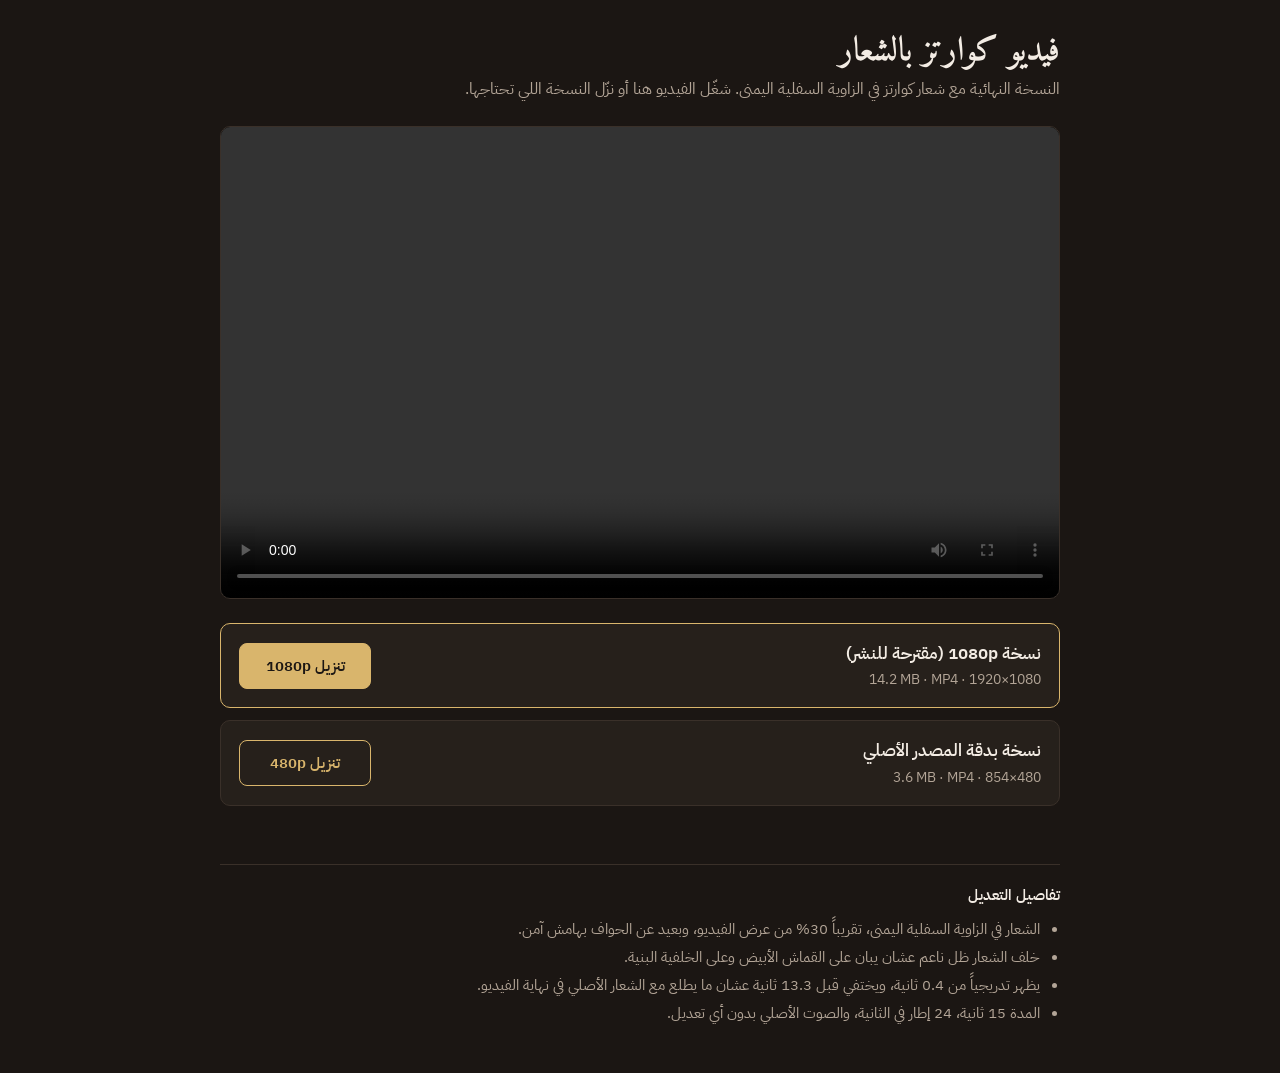
==== delivery/index.html @ de1e841a "Enlarge corner logo by 30% Logo width 200px -> 260px (480p) and 450px -> 585px (1080p); shadow and p" ====
<!DOCTYPE html>
<html lang="ar" dir="rtl">
<head>
<meta charset="utf-8">
<meta name="viewport" content="width=device-width, initial-scale=1">
<title>فيديو كوارتز بالشعار</title>
<link rel="preconnect" href="https://fonts.googleapis.com">
<link rel="preconnect" href="https://fonts.gstatic.com" crossorigin>
<link href="https://fonts.googleapis.com/css2?family=Amiri:wght@700&family=IBM+Plex+Sans+Arabic:wght@400;500;600&display=swap" rel="stylesheet">
<style>
  :root {
    /* Single dark world: the cocoa fabric of the video's final scene, champagne-gold accent from the jewellery.
       Layout: one column, player first, then two download rows. */
    color-scheme: dark;
    --bg: #1b1613;
    --surface: #26201b;
    --line: #3a3029;
    --text: #f3ece4;
    --muted: #b3a597;
    --gold: #d9b56c;
    --font-display: "Amiri", "Noto Naskh Arabic", "Times New Roman", serif;
    --font-body: "IBM Plex Sans Arabic", "Segoe UI", Tahoma, sans-serif;
  }
  * { box-sizing: border-box; }
  html, body { margin: 0; background: var(--bg); color: var(--text); }
  body { font-family: var(--font-body); font-size: 16px; line-height: 1.6; }
  main { max-width: 880px; margin: 0 auto; padding: 32px 20px 48px; display: grid; gap: 24px; }
  header { display: grid; gap: 4px; }
  h1 { font-family: var(--font-display); font-weight: 700; font-size: 34px; line-height: 1.2; margin: 0; text-wrap: balance; }
  .sub { color: var(--muted); margin: 0; max-width: 62ch; }
  video { width: 100%; aspect-ratio: 16 / 9; display: block; background: #000; border-radius: 10px; border: 1px solid var(--line); }
  .files { display: grid; gap: 12px; }
  .file { display: flex; flex-wrap: wrap; align-items: center; justify-content: space-between; gap: 12px 20px;
          background: var(--surface); border: 1px solid var(--line); border-radius: 10px; padding: 16px 18px; }
  .file.primary { border-color: var(--gold); }
  .file h2 { margin: 0; font-size: 17px; font-weight: 600; }
  .meta { margin: 2px 0 0; color: var(--muted); font-size: 14px; font-variant-numeric: tabular-nums; }
  .meta bdi { direction: ltr; }
  button { font: inherit; font-weight: 600; font-size: 15px; cursor: pointer; border-radius: 8px; padding: 10px 18px;
           border: 1px solid var(--gold); background: transparent; color: var(--gold); min-width: 132px; }
  .file.primary button { background: var(--gold); color: #1b1613; }
  button:hover { filter: brightness(1.08); }
  button:focus-visible { outline: 2px solid var(--text); outline-offset: 3px; }
  button[disabled] { opacity: .6; cursor: progress; }
  .status { margin: 0; min-height: 1.6em; color: var(--muted); font-size: 14px; }
  .details { border-top: 1px solid var(--line); padding-top: 18px; display: grid; gap: 6px; color: var(--muted); font-size: 15px; }
  .details h3 { margin: 0 0 4px; color: var(--text); font-size: 15px; font-weight: 600; }
  .details ul { margin: 0; padding-inline-start: 20px; display: grid; gap: 4px; }
  .details bdi { direction: ltr; font-variant-numeric: tabular-nums; }
  @media (max-width: 480px) { h1 { font-size: 28px; } .file button { width: 100%; } }
</style>
</head>
<body>
<main>
  <header>
    <h1>فيديو كوارتز بالشعار</h1>
    <p class="sub">النسخة النهائية مع شعار كوارتز في الزاوية السفلية اليمنى. شغّل الفيديو هنا أو نزّل النسخة اللي تحتاجها.</p>
  </header>

  <video src="quartz-video-logo-1080p.mp4" controls playsinline preload="metadata"></video>

  <section class="files" aria-label="ملفات التنزيل">
    <div class="file primary">
      <div>
        <h2>نسخة 1080p (مقترحة للنشر)</h2>
        <p class="meta"><bdi>1920×1080</bdi> · <bdi>MP4</bdi> · <bdi>14.2 MB</bdi></p>
      </div>
      <button type="button" id="dl-1080" data-file="quartz-video-logo-1080p.mp4" data-name="quartz-video-logo-1080p.mp4">تنزيل 1080p</button>
    </div>
    <div class="file">
      <div>
        <h2>نسخة بدقة المصدر الأصلي</h2>
        <p class="meta"><bdi>854×480</bdi> · <bdi>MP4</bdi> · <bdi>3.6 MB</bdi></p>
      </div>
      <button type="button" id="dl-native" data-file="quartz-video-logo.mp4" data-name="quartz-video-logo-480p.mp4">تنزيل 480p</button>
    </div>
    <p class="status" id="status" role="status" aria-live="polite"></p>
  </section>

  <section class="details">
    <h3>تفاصيل التعديل</h3>
    <ul>
      <li>الشعار في الزاوية السفلية اليمنى، تقريباً 30% من عرض الفيديو، وبعيد عن الحواف بهامش آمن.</li>
      <li>خلف الشعار ظل ناعم عشان يبان على القماش الأبيض وعلى الخلفية البنية.</li>
      <li>يظهر تدريجياً من <bdi>0.4</bdi> ثانية، ويختفي قبل <bdi>13.3</bdi> ثانية عشان ما يطلع مع الشعار الأصلي في نهاية الفيديو.</li>
      <li>المدة <bdi>15</bdi> ثانية، <bdi>24</bdi> إطار في الثانية، والصوت الأصلي بدون أي تعديل.</li>
    </ul>
  </section>
</main>
<script>
  const statusEl = document.getElementById("status");
  const buttons = Array.from(document.querySelectorAll("button[data-file]"));
  const fallback = "التنزيل المباشر ما يشتغل في هذا العرض. افتح الصفحة من claude.ai في المتصفح وجرّب مرة ثانية.";
  let downloads = null;

  if (window.claude && typeof window.claude.use === "function") {
    window.claude.use("downloads").then((ns) => {
      downloads = ns;
      if (!ns) statusEl.textContent = fallback;
    }).catch(() => { statusEl.textContent = fallback; });
  }

  buttons.forEach((btn) => {
    btn.addEventListener("click", async () => {
      if (!downloads) { statusEl.textContent = fallback; return; }
      const label = btn.textContent;
      btn.disabled = true;
      btn.textContent = "جاري التجهيز…";
      statusEl.textContent = "";
      try {
        const res = await fetch(btn.dataset.file);
        if (!res.ok) throw { code: "fetch" };
        const blob = await res.blob();
        await downloads.save({ filename: btn.dataset.name, data: blob });
        statusEl.textContent = "تم: الملف " + btn.dataset.name + " انحفظ.";
      } catch (err) {
        const code = err && err.code;
        if (code === "declined") statusEl.textContent = "انلغى التنزيل.";
        else if (code === "rate_limited") statusEl.textContent = "فيه طلب تنزيل مفتوح. انتظر لحظة وجرّب مرة ثانية.";
        else if (code === "fetch") statusEl.textContent = "ما قدرت أحمّل الملف. حدّث الصفحة وجرّب مرة ثانية.";
        else statusEl.textContent = fallback;
      } finally {
        btn.disabled = false;
        btn.textContent = label;
      }
    });
  });
</script>
</body>
</html>
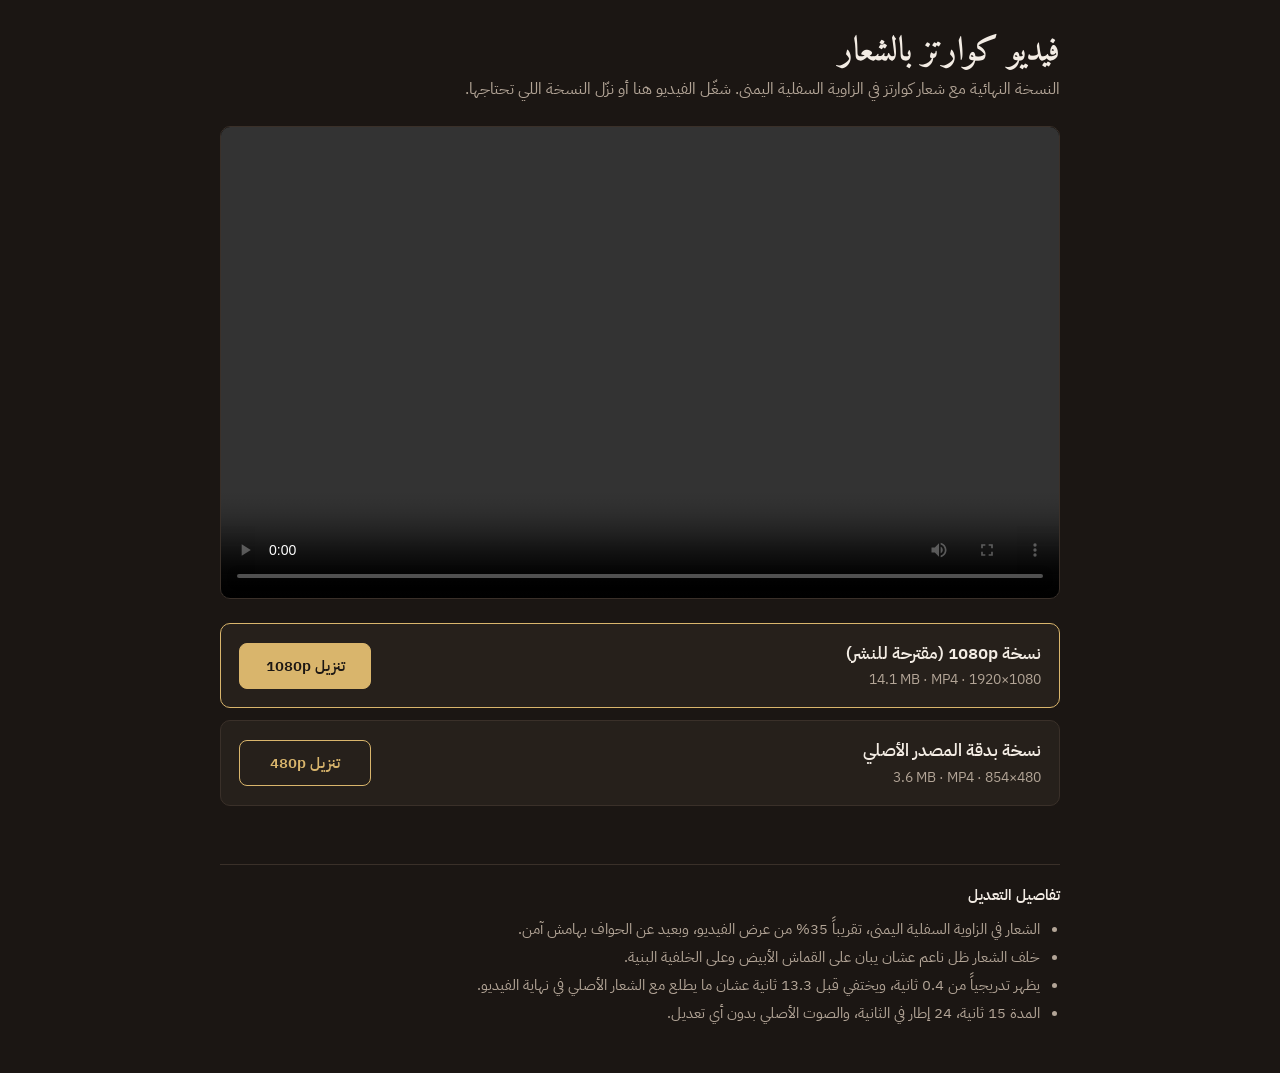
==== commit 3eb8b98f: "Enlarge corner logo to 1.5x original size Logo width 300px (480p) / 675px (1080p).  Co-Authored-By: " ====
--- a/delivery/index.html
+++ b/delivery/index.html
@@ -63,7 +63,7 @@
     <div class="file primary">
       <div>
         <h2>نسخة 1080p (مقترحة للنشر)</h2>
-        <p class="meta"><bdi>1920×1080</bdi> · <bdi>MP4</bdi> · <bdi>14.2 MB</bdi></p>
+        <p class="meta"><bdi>1920×1080</bdi> · <bdi>MP4</bdi> · <bdi>14.1 MB</bdi></p>
       </div>
       <button type="button" id="dl-1080" data-file="quartz-video-logo-1080p.mp4" data-name="quartz-video-logo-1080p.mp4">تنزيل 1080p</button>
     </div>
@@ -80,7 +80,7 @@
   <section class="details">
     <h3>تفاصيل التعديل</h3>
     <ul>
-      <li>الشعار في الزاوية السفلية اليمنى، تقريباً 30% من عرض الفيديو، وبعيد عن الحواف بهامش آمن.</li>
+      <li>الشعار في الزاوية السفلية اليمنى، تقريباً 35% من عرض الفيديو، وبعيد عن الحواف بهامش آمن.</li>
       <li>خلف الشعار ظل ناعم عشان يبان على القماش الأبيض وعلى الخلفية البنية.</li>
       <li>يظهر تدريجياً من <bdi>0.4</bdi> ثانية، ويختفي قبل <bdi>13.3</bdi> ثانية عشان ما يطلع مع الشعار الأصلي في نهاية الفيديو.</li>
       <li>المدة <bdi>15</bdi> ثانية، <bdi>24</bdi> إطار في الثانية، والصوت الأصلي بدون أي تعديل.</li>
